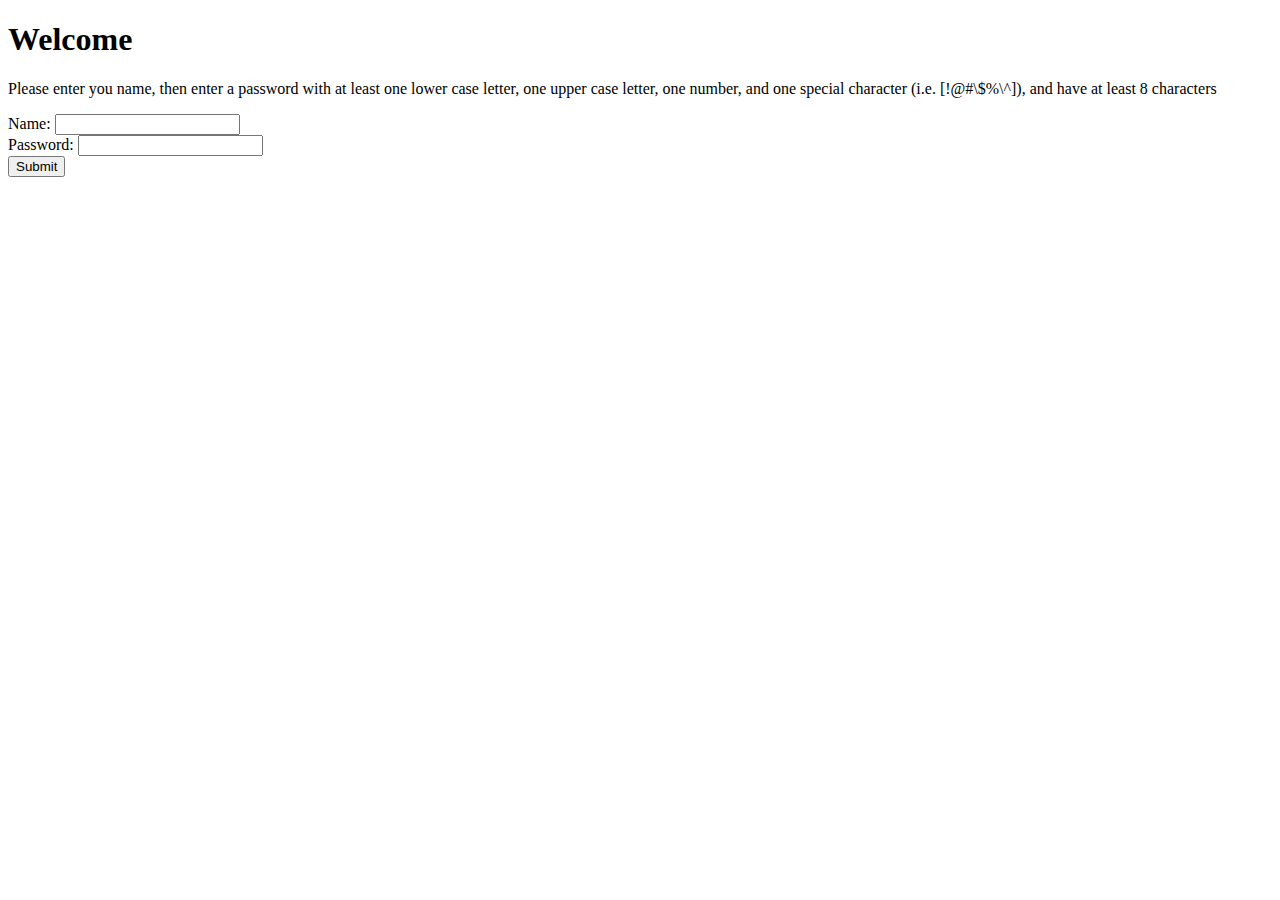
==== A-Team/WebContent/index.html @ 725fa880 "Fixed typos & further incorporated Aaron's changes into website" ====
<!-- 
    This is where you enter a correct password
    to get into the site.

    author: Aaron Garnett
    12/15/2019
-->
<!DOCTYPE html>
<html>
    <head>
        <meta charset="ISO-8859-1">
        <title>Login</title>
    <link rel="stylesheet" href="css/style.css" />
    <script src="js/validate.js" type="text/javascript"></script>
    </head>
    <body>
        <div>
            <h1>Welcome</h1>
            <p>Please enter you name, then enter a password with at least one lower case letter, one upper case letter, one number, and one special character (i.e. [!@#\$%\^]), and have at least 8 characters</p>
            <form action="listing.html" onsubmit="return validate()">
                Name: <input type="text" name="name" required /> <br />
                Password: <input type="password" id="pass" name="pass" required /> <br />
                <input type="submit" value="Submit" />
            </form>
        </div>
    </body>
</html>
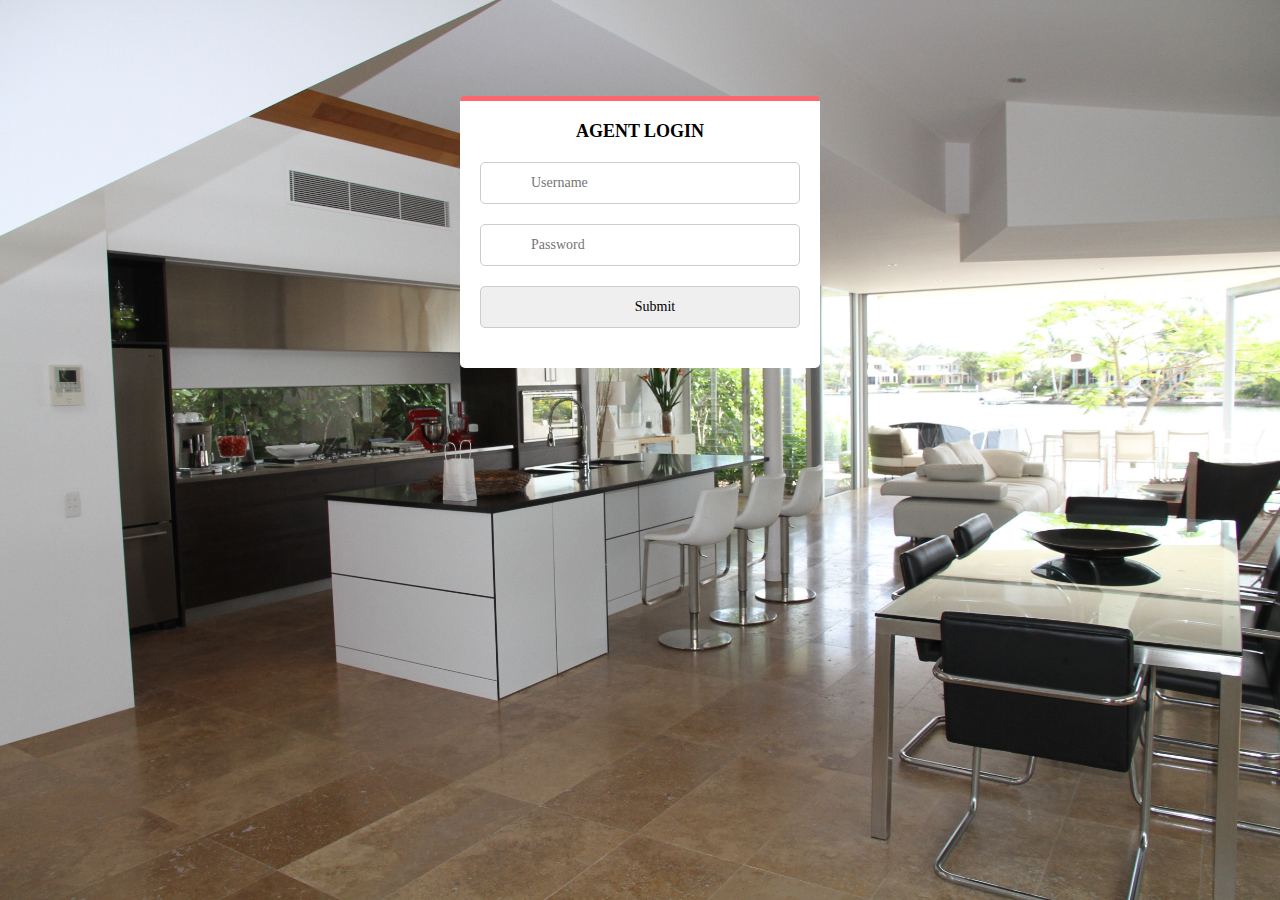
==== commit 1b5e3565: "Login page update with new form and background image." ====
--- a/A-Team/WebContent/index.html
+++ b/A-Team/WebContent/index.html
@@ -7,21 +7,34 @@
 -->
 <!DOCTYPE html>
 <html>
-    <head>
-        <meta charset="ISO-8859-1">
-        <title>Login</title>
-    <link rel="stylesheet" href="css/style.css" />
-    <script src="js/validate.js" type="text/javascript"></script>
-    </head>
-    <body>
-        <div>
-            <h1>Welcome</h1>
-            <p>Please enter you name, then enter a password with at least one lower case letter, one upper case letter, one number, and one special character (i.e. [!@#\$%\^]), and have at least 8 characters</p>
-            <form action="listing.html" onsubmit="return validate()">
-                Name: <input type="text" name="name" required /> <br />
-                Password: <input type="password" id="pass" name="pass" required /> <br />
-                <input type="submit" value="Submit" />
-            </form>
-        </div>
-    </body>
+<head>
+<meta charset="ISO-8859-1">
+<title>Login</title>
+<link rel="stylesheet" href="css/style.css" />
+<script src="js/validate.js" type="text/javascript"></script>
+</head>
+<body class="login-page-style">
+	<!-- <div>
+		<h1>Welcome</h1>
+		<p>Please enter you name, then enter a password with at least one
+			lower case letter, one upper case letter, one number, and one special
+			character (i.e. [!@#\$%\^]), and have at least 8 characters</p>
+		Name: <input type="text" name="name" required /> <br /> Password: <input
+			type="password" id="pass" name="pass" required /> <br />
+	</div> -->
+
+	<div class="logo"></div>
+	<div class="login-block">
+		<h1>Agent Login</h1>
+
+		<form action="listing.html" onsubmit="return validate()">
+			<input type="text" name="name" value="" placeholder="Username" id="username" required />
+			<!-- <input type="password" value="" placeholder="Password" id="password" /> -->
+			
+			<input type="password" id="password" name="pass" value="" placeholder="Password" required />
+		<!-- <button>Login</button> -->
+			<input type="submit" value="Submit" />
+		</form>
+	</div>
+</body>
 </html>--- a/A-Team/WebContent/css/style.css
+++ b/A-Team/WebContent/css/style.css
@@ -0,0 +1,87 @@
+.login-page-style {
+    background: url('../images/modern-interior.jpg') no-repeat fixed center center;
+    background-size: cover;
+    font-family: Montserrat;
+}
+
+.logo {
+    width: 213px;
+    height: 36px;
+    background: url('http://i.imgur.com/fd8Lcso.png') no-repeat;
+    margin: 30px auto;
+}
+
+.login-block {
+    width: 320px;
+    padding: 20px;
+    background: #fff;
+    border-radius: 5px;
+    border-top: 5px solid #ff656c;
+    margin: 0 auto;
+}
+
+.login-block h1 {
+    text-align: center;
+    color: #000;
+    font-size: 18px;
+    text-transform: uppercase;
+    margin-top: 0;
+    margin-bottom: 20px;
+}
+
+.login-block input {
+    width: 100%;
+    height: 42px;
+    box-sizing: border-box;
+    border-radius: 5px;
+    border: 1px solid #ccc;
+    margin-bottom: 20px;
+    font-size: 14px;
+    font-family: Montserrat;
+    padding: 0 20px 0 50px;
+    outline: none;
+}
+
+.login-block input#username {
+    background: #fff url('http://i.imgur.com/u0XmBmv.png') 20px top no-repeat;
+    background-size: 16px 80px;
+}
+
+.login-block input#username:focus {
+    background: #fff url('http://i.imgur.com/u0XmBmv.png') 20px bottom no-repeat;
+    background-size: 16px 80px;
+}
+
+.login-block input#password {
+    background: #fff url('http://i.imgur.com/Qf83FTt.png') 20px top no-repeat;
+    background-size: 16px 80px;
+}
+
+.login-block input#password:focus {
+    background: #fff url('http://i.imgur.com/Qf83FTt.png') 20px bottom no-repeat;
+    background-size: 16px 80px;
+}
+
+.login-block input:active, .login-block input:focus {
+    border: 1px solid #ff656c;
+}
+
+.login-block button {
+    width: 100%;
+    height: 40px;
+    background: #ff656c;
+    box-sizing: border-box;
+    border-radius: 5px;
+    border: 1px solid #e15960;
+    color: #fff;
+    font-weight: bold;
+    text-transform: uppercase;
+    font-size: 14px;
+    font-family: Montserrat;
+    outline: none;
+    cursor: pointer;
+}
+
+.login-block button:hover {
+    background: #ff7b81;
+}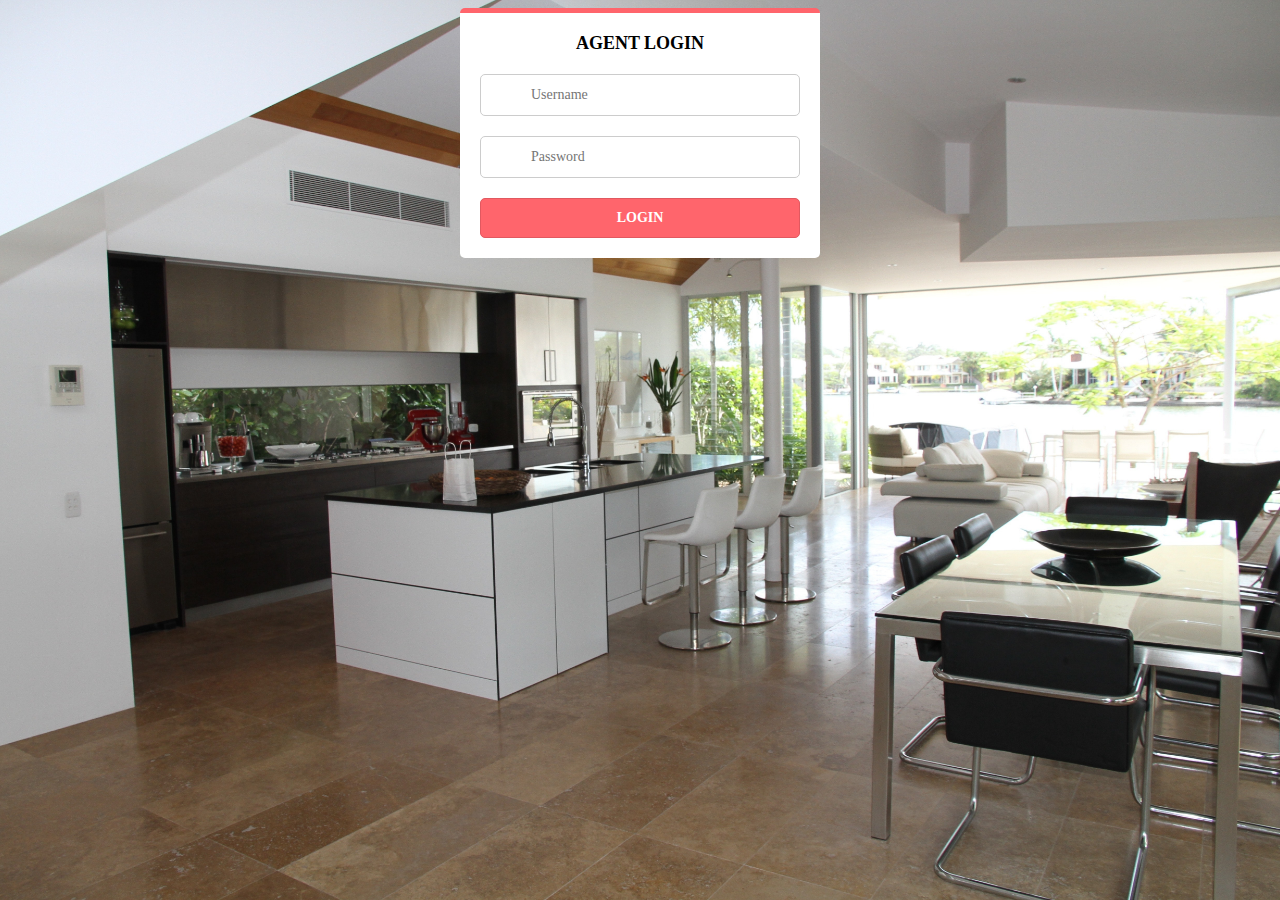
==== commit 024f7b40: "Updated login page" ====
--- a/A-Team/WebContent/index.html
+++ b/A-Team/WebContent/index.html
@@ -23,7 +23,7 @@
 			type="password" id="pass" name="pass" required /> <br />
 	</div> -->
 
-	<div class="logo"></div>
+	<div></div>
 	<div class="login-block">
 		<h1>Agent Login</h1>
 
@@ -32,8 +32,8 @@
 			<!-- <input type="password" value="" placeholder="Password" id="password" /> -->
 			
 			<input type="password" id="password" name="pass" value="" placeholder="Password" required />
-		<!-- <button>Login</button> -->
-			<input type="submit" value="Submit" />
+		<button onclick="return validate()">Login</button>
+			<!-- <input type="submit" value="Submit">Login -->
 		</form>
 	</div>
 </body>
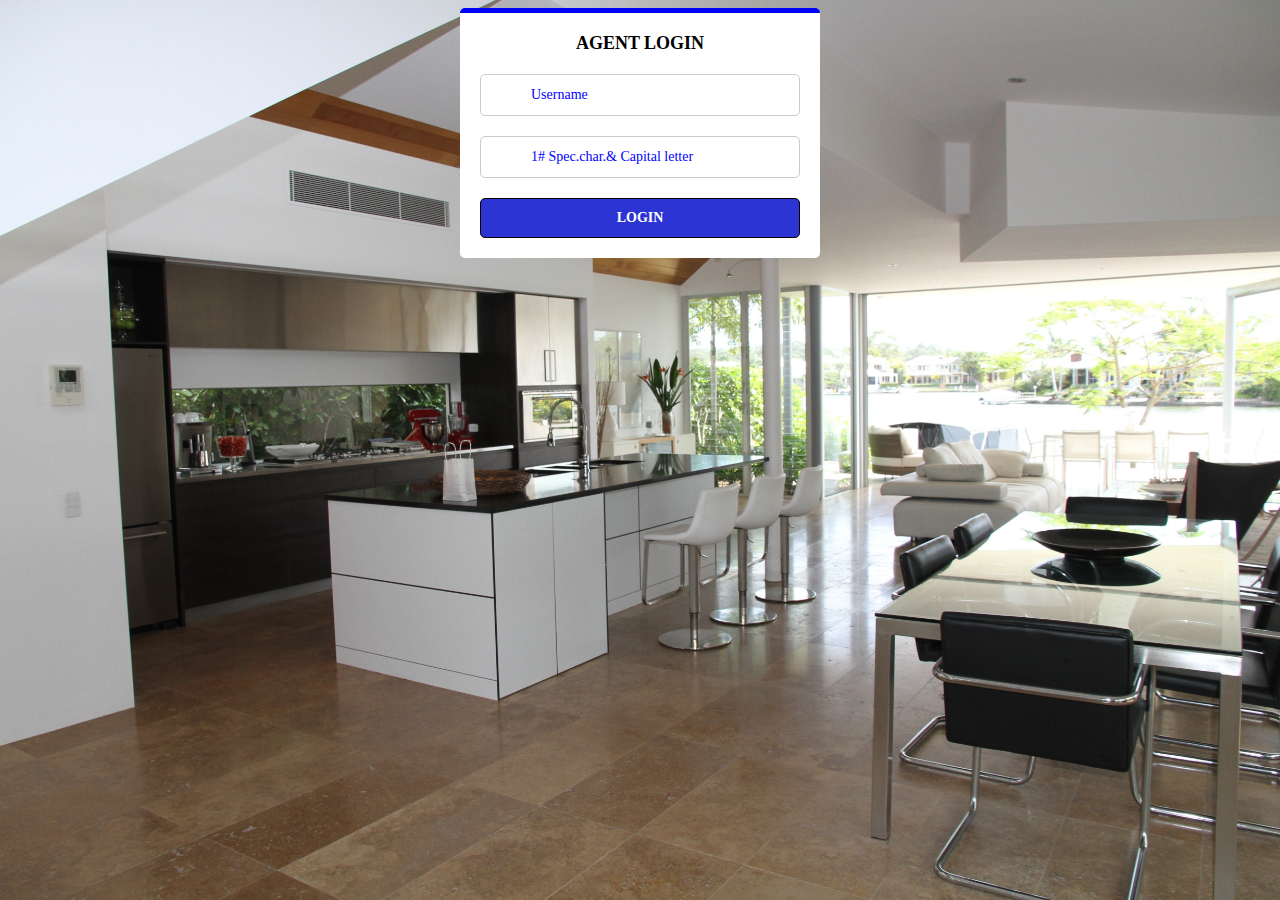
==== commit 6bae7d72: "Update index.html" ====
--- a/A-Team/WebContent/index.html
+++ b/A-Team/WebContent/index.html
@@ -3,6 +3,7 @@
     to get into the site.
 
     author: Aaron Garnett
+	amended: Larry Harvey *12/17/2019*
     12/15/2019
 -->
 <!DOCTYPE html>
@@ -26,15 +27,14 @@
 	<div></div>
 	<div class="login-block">
 		<h1>Agent Login</h1>
-
 		<form action="listing.html" onsubmit="return validate()">
 			<input type="text" name="name" value="" placeholder="Username" id="username" required />
-			<!-- <input type="password" value="" placeholder="Password" id="password" /> -->
+			<!-- <input type="password" value="" placeholder="password" id="password" /> -->
 			
-			<input type="password" id="password" name="pass" value="" placeholder="Password" required />
+			<input type="password" id="password" name="pass" value="" placeholder="1# Spec.char.& Capital letter" required />
 		<button onclick="return validate()">Login</button>
 			<!-- <input type="submit" value="Submit">Login -->
 		</form>
 	</div>
 </body>
-</html>+</html>
--- a/A-Team/WebContent/css/style.css
+++ b/A-Team/WebContent/css/style.css
@@ -1,5 +1,10 @@
 .login-page-style {
     background: url('../images/modern-interior.jpg') no-repeat fixed center center;
+    background-size: cover;
+    font-family: Montserrat;
+}
+.contact-page-style {
+    background: url('../images/contactUs.jpg') no-repeat fixed center center;
     background-size: cover;
     font-family: Montserrat;
 }
@@ -16,7 +21,7 @@
     padding: 20px;
     background: #fff;
     border-radius: 5px;
-    border-top: 5px solid #ff656c;
+    border-top: 5px solid #0000ff;
     margin: 0 auto;
 }
 
@@ -69,11 +74,11 @@
 .login-block button {
     width: 100%;
     height: 40px;
-    background: #ff656c;
+    background: #2c34d3;
     box-sizing: border-box;
     border-radius: 5px;
-    border: 1px solid #e15960;
-    color: #fff;
+    border: 1px solid #000000;
+    color: #ffffff;
     font-weight: bold;
     text-transform: uppercase;
     font-size: 14px;
@@ -83,5 +88,27 @@
 }
 
 .login-block button:hover {
-    background: #ff7b81;
+    background: #5e55ff;
+}
+
+input, textarea {
+	background-color: rgba(255, 255, 255, 0.6);
+}
+
+th{
+	text-align:center;
+}
+.contact-form {
+	width: 150px;
+}
+::placeholder { /* Chrome, Firefox, Opera, Safari 10.1+ */
+  color: blue;
+  opacity: 1; /* Firefox */
+}
+:-ms-input-placeholder { /* Internet Explorer 10-11 */
+ color: blue;
+}
+
+::-ms-input-placeholder { /* Microsoft Edge */
+ color: blue;
 }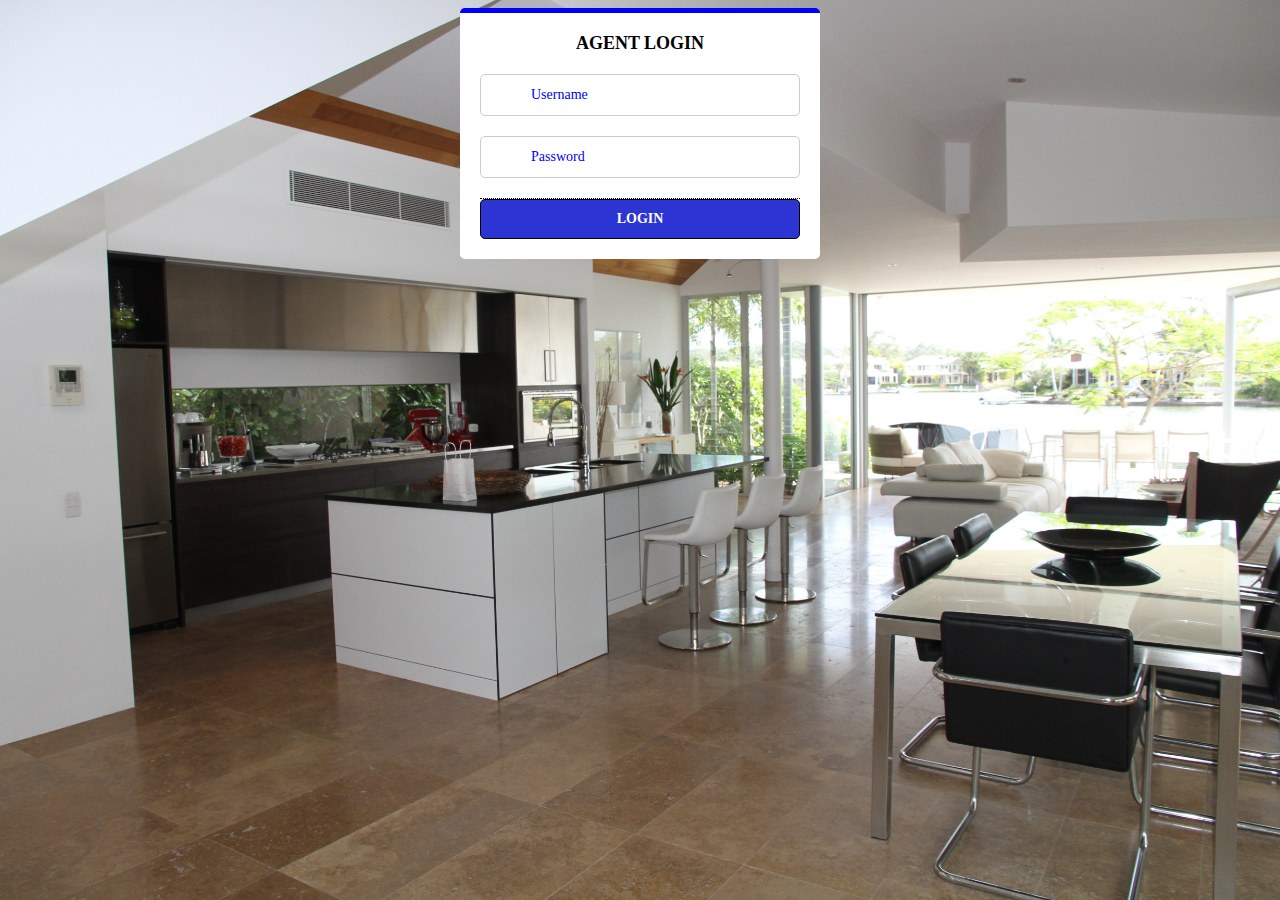
==== commit 442b7644: "Updated the index page with a tool tip for the password. Also made changes to add a class when creat" ====
--- a/A-Team/WebContent/index.html
+++ b/A-Team/WebContent/index.html
@@ -28,11 +28,15 @@
 	<div class="login-block">
 		<h1>Agent Login</h1>
 		<form action="listing.html" onsubmit="return validate()">
-			<input type="text" name="name" value="" placeholder="Username" id="username" required />
+			<input type="text" name="name" value="" placeholder="Username"
+				id="username" required />
 			<!-- <input type="password" value="" placeholder="password" id="password" /> -->
-			
-			<input type="password" id="password" name="pass" value="" placeholder="1# Spec.char.& Capital letter" required />
-		<button onclick="return validate()">Login</button>
+			<div class="tooltip">
+			<span class="tooltiptext">You must include one number, one capital letter and one special character.</span>
+				<input class="tooltip" type="password" id="password" name="pass"
+					value="" placeholder="Password" style="width:320px" />
+			</div>
+			<button onclick="return validate()">Login</button>
 			<!-- <input type="submit" value="Submit">Login -->
 		</form>
 	</div>
--- a/A-Team/WebContent/css/style.css
+++ b/A-Team/WebContent/css/style.css
@@ -111,4 +111,48 @@
 
 ::-ms-input-placeholder { /* Microsoft Edge */
  color: blue;
+}
+
+
+.confirm-table {
+	color: blue;
+}
+
+.tooltip {
+  position: relative;
+  display: inline-block;
+  border-bottom: 1px dotted black;
+}
+
+.tooltip .tooltiptext {
+  visibility: hidden;
+  width: 200px;
+  background-color: #555;
+  color: #fff;
+  text-align: center;
+  border-radius: 6px;
+  padding: 5px 0;
+  position: absolute;
+  z-index: 1;
+  bottom: 125%;
+  left: 50%;
+  margin-left: -60px;
+  opacity: 0;
+  transition: opacity 0.3s;
+}
+
+.tooltip .tooltiptext::after {
+  content: "";
+  position: absolute;
+  top: 100%;
+  left: 50%;
+  margin-left: -5px;
+  border-width: 5px;
+  border-style: solid;
+  border-color: #555 transparent transparent transparent;
+}
+
+.tooltip:hover .tooltiptext {
+  visibility: visible;
+  opacity: 1;
 }